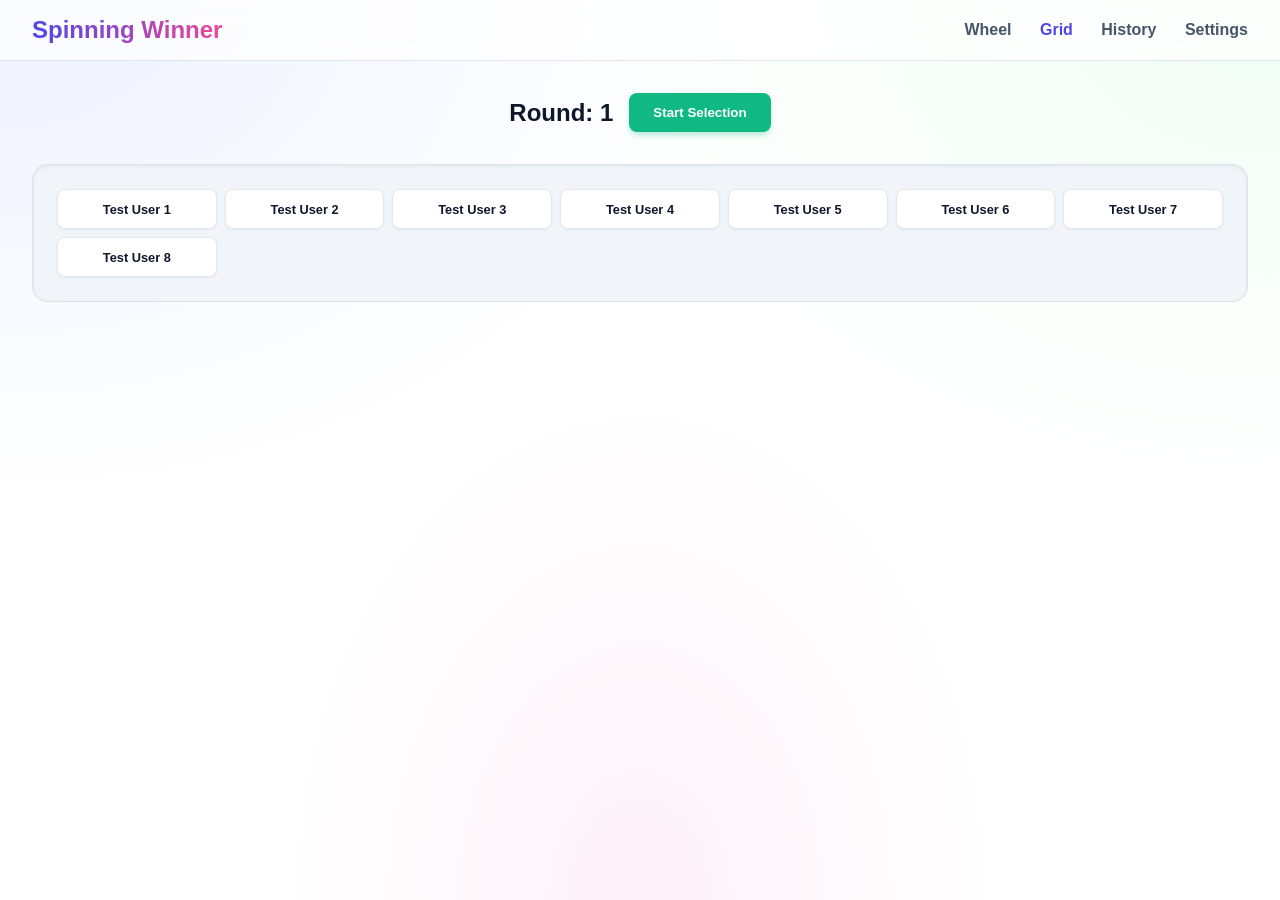
==== grid.html @ afdceb6d "Add files via upload" ====
<!DOCTYPE html>
<html lang="en">

<head>
  <meta charset="UTF-8">
  <meta name="viewport" content="width=device-width, initial-scale=1.0">
  <title>Lucky Draw</title>
  <link rel="stylesheet" href="style.css">
</head>

<body>
  <nav class="navbar">
    <h1>Spinning Winner</h1>
    <div class="nav-links">
      <a href="index.html">Wheel</a>
      <a href="grid.html" class="active">Grid</a>
      <a href="history.html">History</a>
      <a href="settings.html">Settings</a>
    </div>
  </nav>

  <main>
    <div class="matrix-container">
      <div class="controls" style="margin-bottom: 2rem;">
        <h2 id="roundDisplay">Round: 1</h2>
        <button id="startBtn" class="success">Start Selection</button>
      </div>

      <div class="matrix-grid" id="matrixGrid">
        <!-- Cells injected via JS -->
      </div>
    </div>
  </main>

  <div class="modal-overlay" id="winnerModal">
    <div class="modal-content">
      <h2>WE HAVE A WINNER!</h2>
      <p style="font-size: 1.5rem; color: var(--text-muted); margin-bottom: 0.5rem;">Congratulations to</p>
      <p id="winnerName"
        style="font-size: 4rem; font-weight: bold; margin-bottom: 2rem; color: var(--text-main); text-shadow: 0 4px 10px rgba(0,0,0,0.1);">
      </p>
      <button id="closeModalBtn" class="success"
        style="font-size: 1.2rem; padding: 1rem 3rem; background: var(--primary); box-shadow: 0 4px 15px rgba(79, 70, 229, 0.4);">Next
        Round ➔</button>
    </div>
  </div>

  <script src="db.js"></script>
  <script src="grid.js"></script>
</body>

</html>
---- style.css ----
:root {
  --bg-color: #f8fafc;
  --text-main: #0f172a;
  --text-muted: #475569;
  --glass-bg: rgba(255, 255, 255, 0.7);
  --glass-border: rgba(203, 213, 225, 0.6);
  --primary: #4f46e5;
  --primary-hover: #4338ca;
  --danger: #ef4444;
  --danger-hover: #dc2626;
  --success: #10b981;
}

* {
  box-sizing: border-box;
  margin: 0;
  padding: 0;
  font-family: 'Inter', -apple-system, BlinkMacSystemFont, "Segoe UI", Roboto, sans-serif;
}

body {
  background-color: #ffffff;
  color: var(--text-main);
  min-height: 100vh;
  display: flex;
  flex-direction: column;
  background-image: 
    radial-gradient(at 0% 0%, rgba(238, 242, 255, 1) 0, transparent 40%),
    radial-gradient(at 100% 0%, rgba(240, 253, 244, 1) 0, transparent 40%),
    radial-gradient(at 50% 100%, rgba(253, 242, 248, 1) 0, transparent 40%);
  background-attachment: fixed;
}

.navbar {
  display: flex;
  justify-content: space-between;
  align-items: center;
  padding: 1rem 2rem;
  background: var(--glass-bg);
  backdrop-filter: blur(10px);
  border-bottom: 1px solid var(--glass-border);
}

.navbar h1 {
  font-size: 1.5rem;
  font-weight: 800;
  background: linear-gradient(to right, #4f46e5, #ec4899);
  -webkit-background-clip: text;
  -webkit-text-fill-color: transparent;
}

.nav-links a {
  color: var(--text-muted);
  text-decoration: none;
  margin-left: 1.5rem;
  font-weight: 600;
  transition: color 0.2s;
}

.nav-links a:hover, .nav-links a.active {
  color: var(--primary);
}

main {
  flex: 1;
  padding: 2rem;
  display: flex;
  flex-direction: column;
}

.glass-panel {
  background: var(--glass-bg);
  backdrop-filter: blur(12px);
  border: 1px solid rgba(255, 255, 255, 1);
  border-radius: 16px;
  padding: 2rem;
  box-shadow: 0 10px 15px -3px rgba(0, 0, 0, 0.05), 0 4px 6px -2px rgba(0, 0, 0, 0.025);
}

button {
  background: var(--primary);
  color: white;
  border: none;
  padding: 0.75rem 1.5rem;
  border-radius: 8px;
  font-weight: 600;
  cursor: pointer;
  transition: all 0.2s;
  box-shadow: 0 4px 6px -1px rgba(79, 70, 229, 0.3);
}

button:hover {
  background: var(--primary-hover);
  transform: translateY(-2px);
  box-shadow: 0 10px 15px -3px rgba(79, 70, 229, 0.4);
}

button:active {
  transform: translateY(0);
}

button.danger { 
  background: var(--danger); 
  box-shadow: 0 4px 6px -1px rgba(239, 68, 68, 0.3);
}
button.danger:hover { 
  background: var(--danger-hover); 
  box-shadow: 0 10px 15px -3px rgba(239, 68, 68, 0.4);
}
button.success { 
  background: var(--success); 
  box-shadow: 0 4px 6px -1px rgba(16, 185, 129, 0.3);
}
button.success:hover {
  box-shadow: 0 10px 15px -3px rgba(16, 185, 129, 0.4);
}

input[type="text"], input[type="number"], select, textarea {
  width: 100%;
  padding: 0.75rem;
  background: #ffffff;
  border: 1px solid var(--glass-border);
  border-radius: 8px;
  color: var(--text-main);
  font-size: 1rem;
  outline: none;
  transition: all 0.2s;
  box-shadow: inset 0 2px 4px 0 rgba(0, 0, 0, 0.02);
}

input:focus, select:focus, textarea:focus {
  border-color: var(--primary);
  box-shadow: 0 0 0 3px rgba(79, 70, 229, 0.2);
}

/* Wheel Page specific */
.wheel-container {
  display: flex;
  flex-direction: column;
  align-items: center;
  justify-content: center;
  flex: 1;
  position: relative;
}

.wheel-wrapper {
  position: relative;
  width: 600px;
  height: 600px;
  margin-bottom: 2rem;
}

#wheelCanvas {
  width: 100%;
  height: 100%;
  border-radius: 50%;
  box-shadow: 0 20px 40px -10px rgba(0, 0, 0, 0.15), 0 0 0 12px rgba(255,255,255,0.9);
}

.pointer {
  position: absolute;
  top: -20px;
  left: 50%;
  transform: translateX(-50%);
  width: 0;
  height: 0;
  border-left: 20px solid transparent;
  border-right: 20px solid transparent;
  border-top: 40px solid #ef4444;
  z-index: 100;
  filter: drop-shadow(0 4px 6px rgba(0,0,0,0.2));
}

.controls {
  display: flex;
  gap: 1rem;
  align-items: center;
}

.round-display {
  font-size: 1.25rem;
  font-weight: bold;
  color: var(--text-muted);
}

/* Modal */
.modal-overlay {
  position: fixed;
  top: 0; left: 0; right: 0; bottom: 0;
  background: rgba(15, 23, 42, 0.4);
  backdrop-filter: blur(8px);
  display: flex;
  align-items: center;
  justify-content: center;
  z-index: 1000;
  opacity: 0;
  pointer-events: none;
  transition: opacity 0.3s;
}

.modal-overlay.active {
  opacity: 1;
  pointer-events: all;
}

.modal-content {
  background: #ffffff;
  border: 1px solid rgba(255,255,255,1);
  border-radius: 24px;
  padding: 4rem;
  text-align: center;
  transform: scale(0.9);
  transition: transform 0.4s cubic-bezier(0.175, 0.885, 0.32, 1.275);
  box-shadow: 0 25px 50px -12px rgba(0, 0, 0, 0.15);
}

.modal-overlay.active .modal-content {
  transform: scale(1);
}

.modal-content h2 {
  font-size: 3rem;
  margin-bottom: 1rem;
  background: linear-gradient(to right, #4f46e5, #ec4899);
  -webkit-background-clip: text;
  -webkit-text-fill-color: transparent;
}

/* Settings Grid */
.settings-grid {
  display: grid;
  grid-template-columns: 1fr 1fr;
  gap: 2rem;
  max-width: 1200px;
  margin: 0 auto;
  width: 100%;
}

.settings-section {
  display: flex;
  flex-direction: column;
  gap: 1rem;
}

.settings-section h2 {
  font-size: 1.25rem;
  padding-bottom: 0.5rem;
  border-bottom: 1px solid var(--glass-border);
}

.form-group {
  display: flex;
  flex-direction: column;
  gap: 0.5rem;
  position: relative;
}

.form-group label {
  font-size: 0.875rem;
  font-weight: 500;
  color: var(--text-main);
}

.participant-list {
  max-height: 400px;
  overflow-y: auto;
  background: #f8fafc;
  border: 1px solid var(--glass-border);
  border-radius: 8px;
}

.participant-item {
  display: flex;
  justify-content: space-between;
  align-items: center;
  padding: 0.75rem 1rem;
  border-bottom: 1px solid var(--glass-border);
}
.participant-item:last-child {
  border-bottom: none;
}

.participant-actions button {
  padding: 0.25rem 0.75rem;
  font-size: 0.75rem;
  box-shadow: none;
}
.participant-actions button:hover {
  box-shadow: 0 2px 4px rgba(0,0,0,0.1);
  transform: translateY(-1px);
}

.rigged-list {
  margin-top: 1rem;
}

.rigged-item {
  display: flex;
  justify-content: space-between;
  background: #eff6ff;
  border: 1px solid #bfdbfe;
  padding: 0.75rem;
  border-radius: 8px;
  margin-bottom: 0.5rem;
}

.search-results {
  max-height: 200px;
  overflow-y: auto;
  margin-top: 0.5rem;
  background: white;
  border: 1px solid var(--glass-border);
  border-radius: 8px;
  display: none;
  box-shadow: 0 10px 15px -3px rgba(0, 0, 0, 0.1);
  z-index: 10;
  position: absolute;
  width: 100%;
}

.search-results-container {
  position: relative;
}

.search-results.active {
  display: block;
}
.search-result-item {
  padding: 0.5rem 1rem;
  cursor: pointer;
}
.search-result-item:hover {
  background: #f1f5f9;
}

/* Matrix Layout css */
.matrix-container {
  display: flex;
  flex-direction: column;
  align-items: center;
  flex: 1;
}

.matrix-grid {
  display: grid;
  grid-template-columns: repeat(auto-fill, minmax(140px, 1fr));
  gap: 0.5rem;
  width: 100%;
  max-width: 1400px;
  background: #f1f5f9;
  padding: 1.5rem;
  border-radius: 16px;
  border: 1px solid var(--glass-border);
  box-shadow: inset 0 2px 4px rgba(0,0,0,0.05);
  max-height: 70vh;
  overflow-y: auto;
  align-content: start;
}

.matrix-grid::-webkit-scrollbar {
  width: 10px;
}
.matrix-grid::-webkit-scrollbar-track {
  background: transparent;
}
.matrix-grid::-webkit-scrollbar-thumb {
  background: #cbd5e1;
  border-radius: 5px;
}
.matrix-grid::-webkit-scrollbar-thumb:hover {
  background: #94a3b8;
}

.grid-cell {
  background: #ffffff;
  border: 1px solid #e2e8f0;
  border-radius: 8px;
  height: 40px;
  display: flex;
  align-items: center;
  justify-content: center;
  font-size: 0.8rem;
  font-weight: 600;
  color: var(--text-main);
  overflow: hidden;
  text-overflow: ellipsis;
  white-space: nowrap;
  padding: 0 0.5rem;
  transition: all 0.2s;
  box-shadow: 0 1px 3px rgba(0,0,0,0.05);
}

.grid-cell.active {
  background: var(--primary);
  color: #fff;
  border-color: #4f46e5;
  box-shadow: 0 10px 15px -3px rgba(79, 70, 229, 0.4);
  transform: scale(1.1);
  z-index: 10;
}

.grid-cell.winner {
  background: linear-gradient(135deg, #f59e0b, #fbbf24);
  color: #fff;
  border-color: #f59e0b;
  box-shadow: 0 0 20px rgba(245, 158, 11, 0.5);
  animation: pulseWinner 1s infinite alternate;
}

@keyframes pulseWinner {
  from { transform: scale(1.05); box-shadow: 0 0 15px rgba(245, 158, 11, 0.4); }
  to { transform: scale(1.15); box-shadow: 0 0 30px rgba(245, 158, 11, 0.8); }
}
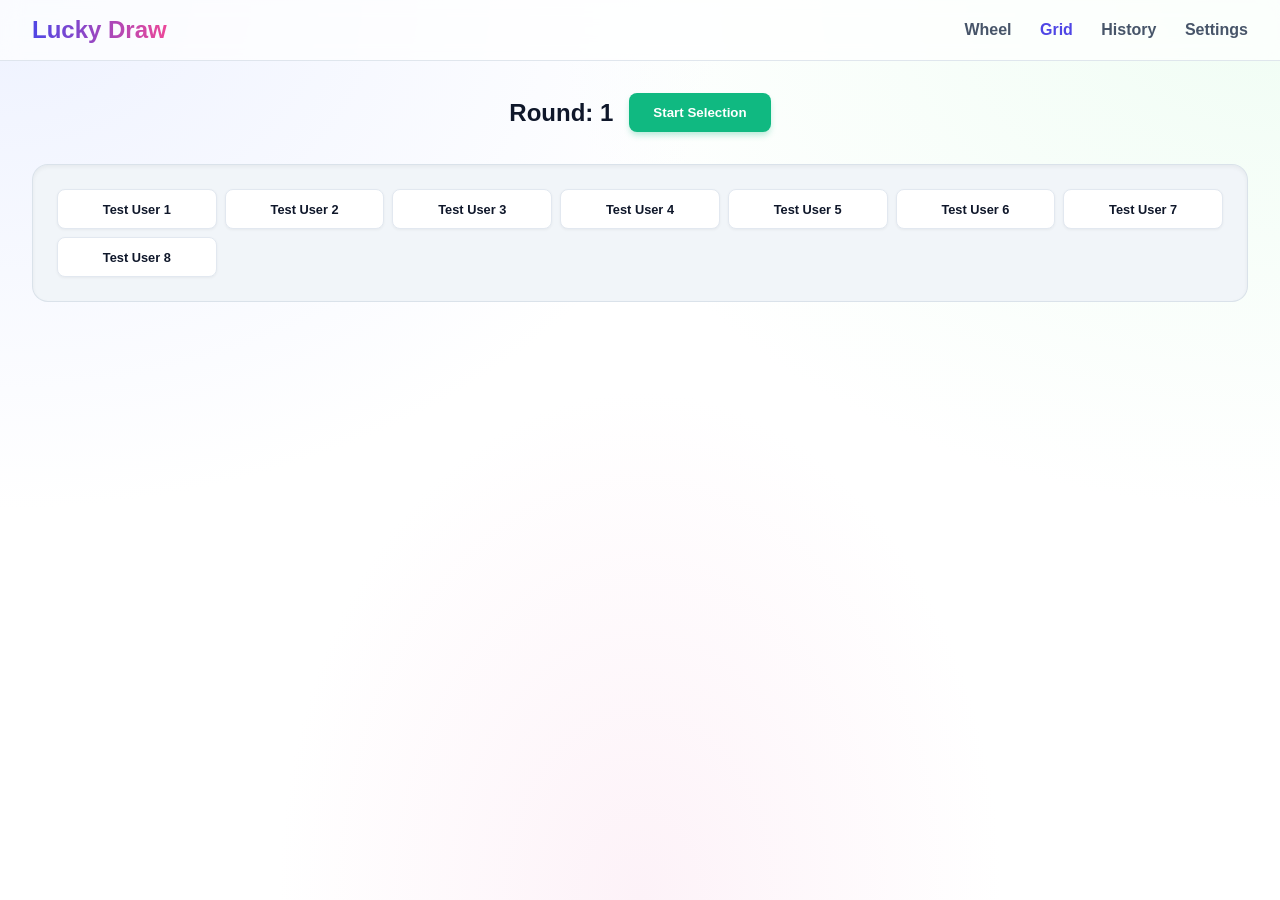
==== commit 10bdb3d9: "Update grid.html" ====
--- a/grid.html
+++ b/grid.html
@@ -10,7 +10,7 @@
 
 <body>
   <nav class="navbar">
-    <h1>Spinning Winner</h1>
+    <h1>Lucky Draw</h1>
     <div class="nav-links">
       <a href="index.html">Wheel</a>
       <a href="grid.html" class="active">Grid</a>
@@ -49,4 +49,4 @@
   <script src="grid.js"></script>
 </body>
 
-</html>+</html>
